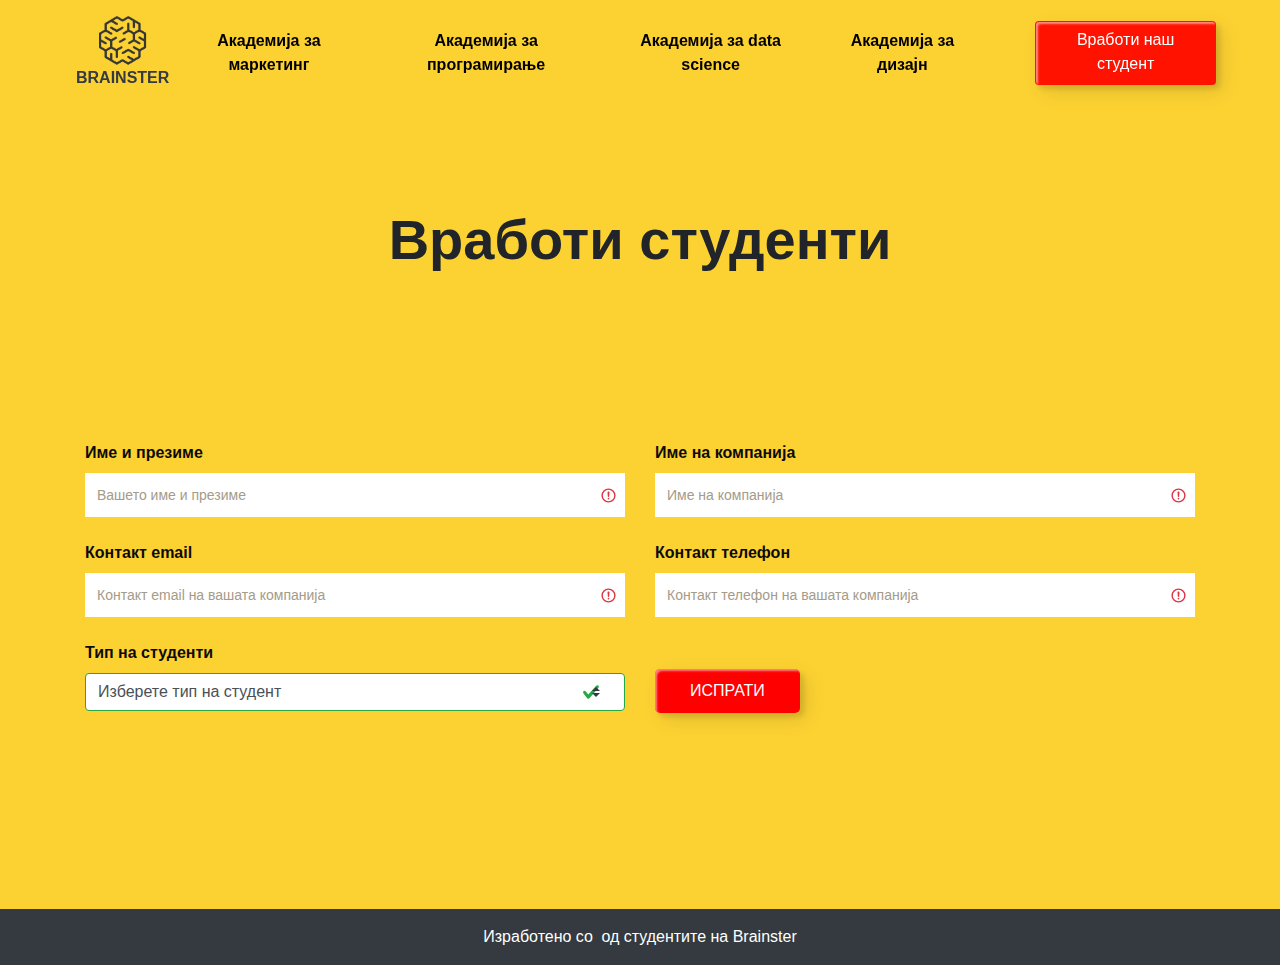
==== Project-01/student.html @ b95afe37 "adding all the project" ====
<!DOCTYPE html>
<html lang="en">
  <head>
    <meta charset="UTF-8" />
    <meta http-equiv="X-UA-Compatible" content="IE=edge" />
    <meta name="viewport" content="width=device-width, initial-scale=1.0" />
    <title>Вработи студенти</title>

    <!-- title-icon -->
    <link href="./assets/Design/Logo.png" rel="icon" />

  

    <!-- boostrap CSS -->
    <link rel="stylesheet" href="./assets/css/bootstrap.min.css" />

    <!-- local CSS -->
    <link rel="stylesheet" href="./assets/css/style.css" />

    <!-- font-awesome -->
    <link
      rel="stylesheet"
      href="https://cdnjs.cloudflare.com/ajax/libs/font-awesome/6.1.1/css/all.min.css"
      integrity="sha512-KfkfwYDsLkIlwQp6LFnl8zNdLGxu9YAA1QvwINks4PhcElQSvqcyVLLD9aMhXd13uQjoXtEKNosOWaZqXgel0g=="
      crossorigin="anonymous"
      referrerpolicy="no-referrer"
    />
  </head>
  <body>
    <!-- navbar menu -->

    <header id="header" class="bg-yellow sticky-top nav-fixed py-lg-2">
      <nav
        class="navbar navbar-expand-lg navbar-light d-flex align-items-center"
      >
        <a
          class="navbar-logo text-center text-decoration-none"
          href="./index.html"
          ><img src="./assets/Design/Logo.png" alt="" class="logo" />
          <div class="logo-brand text-dark text-uppercase font-weight-bold">
            Brainster
          </div>
        </a>

        <button
          class="navbar-toggler"
          type="button"
          data-toggle="collapse"
          data-target="#navbarSupportedContent"
          aria-controls="navbarSupportedContent"
          aria-expanded="false"
          aria-label="Toggle navigation"
        >
          <!-- <span class="navbar-toggler-icon"></span> -->
          <div class="hamburger hamburger-steps">
            <div class="hamburger-line"></div>
            <div class="hamburger-line"></div>
            <div class="hamburger-line"></div>
          </div>
        </button>

        <div
          class="collapse navbar-collapse nav-fullscreen"
          id="navbarSupportedContent"
        >
          <ul class="navbar-nav ml-lg-auto nav-fullscreen-items text-md-center">
            <li
              class="nav-item font-weight-bold text-lg-center m-left1 nav-fullscreen-item"
            >
              <a
                class="nav-link text-black"
                href="https://brainster.co/marketing"
                >Академија за маркетинг</a
              >
            </li>
            <li class="nav-item font-weight-bold m-left2 nav-fullscreen-item">
              <a class="nav-link" href="https://brainster.co/front-end/"
                >Академија за програмирање</a
              >
            </li>
            <li class="nav-item font-weight-bold m-left1 nav-fullscreen-item">
              <a class="nav-link" href="https://brainster.co/data-science/"
                >Академија за data science</a
              >
            </li>
            <li class="nav-item font-weight-bold m-left1 nav-fullscreen-item">
              <a class="nav-link" href="https://brainster.co/graphic-design/"
                >Академија за дизајн</a
              >
            </li>

            <a
              href="./student.html"
              class="btn butn text-white my-2 my-sm-0 ml-5 mr-3 ml-md-5 mr-md-5 m-left2"
              >Вработи наш студент</a
            >
          </ul>
        </div>
      </nav>
    </header>

    <!--  Contact Section -->

    <section id="contact" class="contact bg-yellow">
      <div class="container">
        <div class="section-title text-center">
          <h2 class="font-weight-bolder display-4">Вработи студенти</h2>
        </div>
      </div>

      <div class="container" data-aos="fade-up">
        <form action="#" class="php-email-form form was-validated">
          <div class="row">
            <div class="col-md-6 form-group">
              <label for="name" class="label">Име и презиме</label>
              <input
                type="text"
                class="form-control"
                id="input1"
                placeholder="Вашето име и презиме"
                required
              />
              <!-- <span class="error-message"></span>
              <svg
                class="icon icon-success hidden hidden"
                xmlns="http://www.w3.org/2000/svg"
                viewBox="0 0 20 20"
                fill="currentColor"
              >
                <path
                  fill-rule="evenodd"
                  d="M10 18a8 8 0 100-16 8 8 0 000 16zm3.707-9.293a1 1 0 00-1.414-1.414L9 10.586 7.707 9.293a1 1 0 00-1.414 1.414l2 2a1 1 0 001.414 0l4-4z"
                  clip-rule="evenodd"
                />
              </svg>

              <svg
                class="icon icon-error hidden"
                xmlns="http://www.w3.org/2000/svg"
                viewBox="0 0 20 20"
                fill="currentColor"
              >
                <path
                  fill-rule="evenodd"
                  d="M18 10a8 8 0 11-16 0 8 8 0 0116 0zm-7 4a1 1 0 11-2 0 1 1 0 012 0zm-1-9a1 1 0 00-1 1v4a1 1 0 102 0V6a1 1 0 00-1-1z"
                  clip-rule="evenodd"
                />
              </svg> -->
            </div>
            <div class="col-md-6 form-group">
              <label for="input2">Име на компанија</label>
              <input
                type="text"
                name="name"
                class="form-control"
                id="input2"
                placeholder="Име на компанија"
                required
              />
              <!-- <span class="error-message"></span>
              <svg
                class="icon icon-success hidden"
                xmlns="http://www.w3.org/2000/svg"
                viewBox="0 0 20 20"
                fill="currentColor"
              >
                <path
                  fill-rule="evenodd"
                  d="M10 18a8 8 0 100-16 8 8 0 000 16zm3.707-9.293a1 1 0 00-1.414-1.414L9 10.586 7.707 9.293a1 1 0 00-1.414 1.414l2 2a1 1 0 001.414 0l4-4z"
                  clip-rule="evenodd"
                />
              </svg>

              <svg
                class="icon icon-error hidden"
                xmlns="http://www.w3.org/2000/svg"
                viewBox="0 0 20 20"
                fill="currentColor"
              >
                <path
                  fill-rule="evenodd"
                  d="M18 10a8 8 0 11-16 0 8 8 0 0116 0zm-7 4a1 1 0 11-2 0 1 1 0 012 0zm-1-9a1 1 0 00-1 1v4a1 1 0 102 0V6a1 1 0 00-1-1z"
                  clip-rule="evenodd"
                />
              </svg> -->
            </div>
          </div>
          <div class="row">
            <div class="col-md-6 form-group mt-3 mt-md-0">
              <label for="input3">Контакт email</label>
              <input
                type="email"
                class="form-control"
                name="email"
                id="input3"
                placeholder="Контакт email на вашата компанија"
                required
              />
            </div>
            <div class="col-md-6 form-group">
              <label for="input4">Контакт телефон</label>
              <input
                type="number"
                class="form-control"
                name="tel"
                id="input4"
                placeholder="Контакт телефон на вашата компанија"
                required
              />
            </div>
          </div>
          <div class="row">
            <div class="col-md-6 form-group mb">
              <label for="exampleFormControlSelect2">Тип на студенти</label>
              <select
                name="dropdown"
                class="form-control custom-select"
                id="exampleFormControlSelect2"
                required
              >
                <option selected class="text-hide">
                  Изберете тип на студент
                </option>
                <option value="1">Студенти од маркетинг</option>
                <option value="2">Студенти од програмирање</option>
                <option value="3">Студенти од data science</option>
                <option value="4">Студенти од дизајн</option>
              </select>
            </div>
            <div class="col-md-6 my-3">
              <div class="loading">Loading</div>
              <div class="error-message"></div>
              <div class="sent-message">
                Your message has been sent. Thank you!
              </div>

              <div class="">
                <button type="submit" class="butn">ИСПРАТИ</button>
              </div>
            </div>
          </div>
        </form>
      </div>
    </section>

    <!-- footer -->

    <div class="container-fluid bg-dark">
      <div class="row">
        <div class="col text-center text-white pt-3">
          <p>
            Изработено со <i class="fa-solid fa-heart text-danger pr-1"></i>од
            студентите на Brainster
          </p>
        </div>
      </div>
    </div>

    <!-- ON THE BOTTOM INSIDE THE BODY TAG -->
    <!-- JQUERY CDN -->
    <script src="./assets/js/jquery-3.6.0.min.js"></script>

    <!-- POPPER CDN -->
    <script src="./assets/js/popper.min.js"></script>

    <!-- BOOTSTRAP JS -->
    <script src="./assets/js/bootstrap.min.js"></script>

    <!-- Vendor JS Files -->
    <script src="assets/vendor/aos/aos.js"></script>
    <script src="assets/vendor/bootstrap/js/bootstrap.bundle.min.js"></script>
  </body>
</html>
---- Project-01/assets/css/style.css ----
/* navbar */

.logo {
  height: 50px;
}
.butn {
  background-color: #ff1300;
  box-shadow: rgb(168, 29, 29) 4px 4px 0px;
  transition: .3s ease-out;
  /* transition: transform 200ms, box-shadow 200ms; */
  box-shadow:inset 2px 2px 2px 0px rgba(255,255,255,.5),
   7px 7px 20px 0px rgba(0,0,0,.1),
   4px 4px 5px 0px rgba(0,0,0,.1);
  outline: none;
}
/* .butn:active {
  transform: translateY(4px) translateX(4px);
  box-shadow: rgb(168, 29, 29) 0px 0px 0px;
} */
.butn:hover {
  background: rgb(177, 31, 31);
  box-shadow:  4px 4px 6px 0 rgba(255,255,255,.5),
              -4px -4px 6px 0 rgba(116, 125, 136, .2), 
    inset -4px -4px 6px 0 rgba(255,255,255,.5),
    inset 4px 4px 6px 0 rgba(116, 125, 136, .3);
  color: #fff;
}

.butn:hover:after {
  box-shadow:  4px 4px 6px 0 rgba(255,255,255,.5),
              -4px -4px 6px 0 rgba(116, 125, 136, .2), 
    inset -4px -4px 6px 0 rgba(255,255,255,.5),
    inset 4px 4px 6px 0 rgba(116, 125, 136, .3);
}

.navbar-light .navbar-nav .nav-link {
  color: black;
  font-weight: bold;
}
.nav-link {
  display: inline-block;
  text-decoration: none;
  color: rgba(56, 169, 21, 0.9);
  position: relative;
}
.nav-link::after {
  content: '';
  position: absolute;
  left: 0; bottom: 0;
  width: 100%; height: 2px;
  background-color: rgba(56, 169, 21, 0.9);
  transform: scaleX(0);
  transform-origin: right;
  transition: transform .7s;
}
.nav-link:hover::after {
  transform: scaleX(1);
  transform-origin: left;
}
.bg-yellow {
  background-color: #fcd232;
}

#header {
 
  transition: all 0.5s;
  z-index: 997;
  /* padding: 15px 0; */
  /* top: 40px; */
}
/* .m-left1 {
  margin-left: 120px;
}
.m-left2 {
  margin-left: 100px;
} */
.navbar-logo {
  margin-left: 60px;
}

.hamburger {
  position: relative;
  z-index: 9000;
  width: 40px;
  height: 40px;
}
.hamburger:hover {
  cursor: pointer;
}

.hamburger-line {
  content: " ";
  display: block;
  width: 100%;
  height: 3px;
  background: black;
  border-radius: 8px;
  margin-bottom: 8px;
}
.hamburger-line:last-child {
  margin-bottom: 0;
}

.hamburger-steps .hamburger-line {
  transition: width 0.2s ease-in-out;
}
.hamburger-steps .hamburger-line:nth-child(2) {
  width: 80%;
  
}
.hamburger-steps .hamburger-line:last-child {
  width: 55%;
  
}



.hamburger-steps:hover .hamburger-line {
  width: 100%;
}

.hamburger--active.hamburger-steps .hamburger-line {
  transition:none;
  width: 100%;
}

.hamburger--active .hamburger-line {
  position: absolute;
  top: 30px;
  margin: 0;
  background: white;
}
.hamburger--active .hamburger-line:first-child {
  transform: rotate(-45deg);
}
.hamburger--active .hamburger-line:nth-child(2) {
  display: none;
}
.hamburger--active .hamburger-line:last-child {
  transform: rotate(45deg);
}
.navbar-light .navbar-toggler {
  
  border-color: #fcd232;
}

@media (max-width: 425px) {
  
  
  .nav-fullscreen-item a {
    text-decoration: none;
    color: white;
    transition: color 0.1s ease-in-out;
  }
  .nav-fullscreen-item a:hover {
    color: #CCCCCC;
  }
  
  .nav-fullscreen {
    position: fixed;
    display: flex;
    z-index: 800;
    top: 0;
    right: 0;
    bottom: 0;
    left: 0;
    opacity: 0;
    visibility: hidden;
    justify-content: center;
    align-items: center;
    background-color: #302F38;
    transition: opacity 0s;
    
  }
  .nav-fullscreen--open {
    opacity: 1;
    visibility: visible;
  }
  .nav-fullscreen-items {
    margin: 0;
    padding: 0;
    list-style: none;
    /* text-align: center; */
    font-size:20px;
    line-height: 45px;
  }
  
  .navbar-light .navbar-nav .nav-link {
    color: white;
    font-weight: bold;
}
  
}




/* // vraboti nash student// */

 .hidden {
  display: none;
}


 .contact {
  background-color: #fcd232;
}
.section-title {
  padding-top: 100px;
  padding-bottom: 160px;
}
.contact .php-email-form {
  width: 100%;
}
.contact .php-email-form .form-group {
  padding-bottom: 8px;
}
label,
option {
  color: #0c0b09;
  font-weight: bold;
}
.contact .php-email-form .validate {
  display: none;
  color: red;
  margin: 0 0 15px 0;
  font-weight: 400;
  font-size: 13px;
}
.contact .php-email-form .error-message {
  display: none;
  color: black;
  background: #ed3c0d;
  text-align: center;
  padding: 15px;
  font-weight: 600;
}
.contact .php-email-form .sent-message {
  display: none;
  color: black;
  background: #18d26e;
  text-align: center;
  padding: 15px;
  font-weight: 600;
}
.contact .php-email-form .loading {
  display: none;
  text-align: center;
  padding: 15px;
}
.contact .php-email-form .loading:before {
  content: "";
  display: inline-block;
  border-radius: 50%;
  width: 24px;
  height: 24px;
  margin: 0 10px -6px 0;
  border: 3px solid #cda45e;
  border-top-color: #1a1814;
  -webkit-animation: animate-loading 1s linear infinite;
  animation: animate-loading 1s linear infinite;
}
.contact .php-email-form input,
.contact .php-email-form textarea {
  border-radius: 0;
  box-shadow: none;
  font-size: 14px;
  
  border: none;
  
}
.contact .php-email-form input::-moz-placeholder,
.contact .php-email-form textarea::-moz-placeholder {
  color: #a49b89;
}
.contact .php-email-form input::placeholder,
.contact .php-email-form textarea::placeholder {
  color: #a49b89;
}
.contact .php-email-form input:focus,
.contact .php-email-form textarea:focus {
  border-color: #cda45e;
}
.contact .php-email-form input {
  height: 44px;
}
.contact .php-email-form textarea {
  padding: 10px 12px;
}
.mb {
  margin-bottom: 190px;
}
.contact .php-email-form button[type="submit"] {
  background: red;
  border: 0;
  padding: 10px 35px;
  color: #fff;
  transition: 0.4s;
  border-radius: 5px;
  margin-top: 12px;
}
.contact .php-email-form button[type="submit"]:hover {
  background: rgb(168, 29, 29);
}
@-webkit-keyframes animate-loading {
  0% {
    transform: rotate(0deg);
  }
  100% {
    transform: rotate(360deg);
  }
}
@keyframes animate-loading {
  0% {
    transform: rotate(0deg);
  }
  100% {
    transform: rotate(360deg);
  }
} 

/* hero */

#hero {
  width: 100%;
  /* height: 100vh; */
  background: linear-gradient(45deg, rgba(61, 97, 65, 0.9) 0%, rgba(56, 169, 21, 0.9) 100%), url("../Design/bg-hero.jpg") center center no-repeat;
  background-size: cover;
  height: 500px;
}
#hero .animated {
  animation: up-down 2s ease-in-out infinite alternate-reverse both;
}

@media (min-width: 1200px) {
  #hero {
    background-attachment: fixed;
  }
}
@media (max-width: 991px) {
  #hero {
    text-align: center;
  }
  #hero .container, #hero .container-fluid {
    padding-top: 68px;
  }
  #hero .animated {
    -webkit-animation: none;
    animation: none;
  }
  #hero .hero-img {
    text-align: center;
  }
  #hero .hero-img img {
    width: 50%;
  }
}
@media (max-width: 768px) {
  #hero h1 {
    font-size: 70px;
   
    
  }
  #hero h2 {
    font-size: 18px;
    line-height: 24px;
  }
  #hero .hero-img img {
    width: 50%;
  }
}
@media (max-width: 576px) {
  #hero .hero-img img {
    width: 50%;
  }
  #hero h1 {
    font-size: 50px;
  }
}
@media (max-width: 575px), (max-height: 600px) {
  #hero {
    height: auto;
  }
}

@-webkit-keyframes up-down {
  0% {
    transform: translateY(10px);
  }
  100% {
    transform: translateY(-10px);
  }
}

@keyframes up-down {
  0% {
    transform: translateY(10px);
  }
  100% {
    transform: translateY(-10px);
  }
}


/* filters */

.filters {
  border: 1px solid yellowgreen;
}

/* .filters i {
  visibility: hidden;
} */

/* .filters i {
  display: none;
} */

/* .filters:focus {
  background-color: rgb(168, 29, 29);
  color: #302F38;
} */

.filters:hover {
  background: rgb(168, 29, 29);
  transition: 0.3s ease-out;
  
}
.filters,
label, input:hover {
  cursor:pointer;
}

/* Hide the default checkbox */
input[type=checkbox] {
  visibility: hidden;
}

/* .filters:focus {
  background-color:yellow;
} */
/* .filters:active{
  background-color:green;
} */

/* .check {
position: relative;
} */
/* .check:hover p {
  color: #ff1300 !important;
} */
.checkbox {
  visibility: hidden;
  position: absolute;
 
  
}
.checkbox:checked ~ label > div > .fa-check-circle {
  visibility: visible;
  color: #302F38 !important;
  
}
.checkbox:checked ~ label > div > p {
  color:  #302F38 !important;
}
.checkbox:checked ~ label {
  background-color: rgb(168, 29, 29);
}
.fa-check-circle {
  visibility: hidden;
}



/* cards */

.dep {
  border: 1px solid yellow;
  background-color: #fcd232;
}
.border-round {
  border-radius: 15px;
}
.rounded1 {
  border-top-left-radius: 10px;
  border-top-right-radius: 10px;
}
.gallery .gallery-item {
  overflow: hidden;
 
}
.gallery .gallery-item  {
  transition: all ease-in-out .3s;
}
.gallery .gallery-item:hover  {
  transform: scale(1.1);
}



/* load more button */


 
.list {
  margin: 0px auto;
  width: 80%;
  box-sizing: border-box;
}
.list-element {
  
  display: none;
}

.list .list-element:nth-child(1) {
  display: block;
}
.list .list-element:nth-child(2) {
  display: block;
}
.list .list-element:nth-child(3) {
  display: block;
}
.list .list-element:nth-child(4) {
  display: block;
}
.list .list-element:nth-child(5) {
  display: block;
}
.list .list-element:nth-child(6) {
  display: block;
}
.list .list-element:nth-child(7) {
  display: block;
}
.list .list-element:nth-child(8) {
  display: block;
}
.list .list-element:nth-child(9) {
  display: block;
}
.list .list-element:nth-child(10) {
  display: block;
}
.list .list-element:nth-child(11) {
  display: block;
}
.list .list-element:nth-child(12) {
  display: block;
}
.list .list-element:nth-child(13) {
  display: block;
}
.list .list-element:nth-child(14) {
  display: block;
}
.list .list-element:nth-child(15) {
  display: block;
}
.list .list-element:nth-child(16) {
  display: block;
}
.list .list-element:nth-child(17) {
  display: block;
}
.list .list-element:nth-child(18) {
  display: block;
}
.list .list-element:nth-child(19) {
  display: block;
}
.list .list-element:nth-child(20) {
  display: block;
}
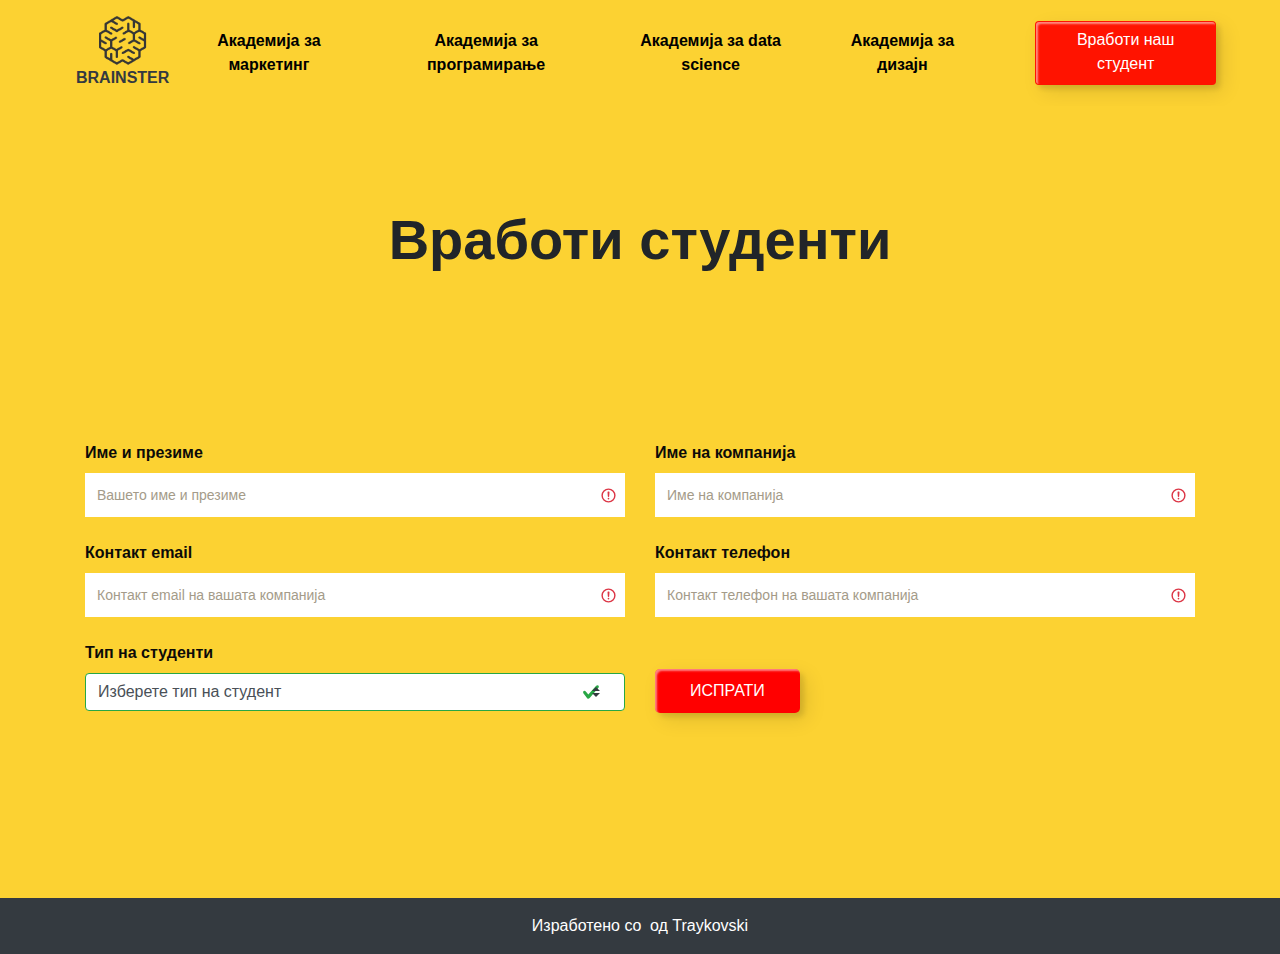
==== commit 568c5704: "bugs and errors fixed, one button on student.html needs to be fixed" ====
--- a/Project-01/student.html
+++ b/Project-01/student.html
@@ -8,8 +8,6 @@
 
     <!-- title-icon -->
     <link href="./assets/Design/Logo.png" rel="icon" />
-
-  
 
     <!-- boostrap CSS -->
     <link rel="stylesheet" href="./assets/css/bootstrap.min.css" />
@@ -101,7 +99,7 @@
 
     <!--  Contact Section -->
 
-    <section id="contact" class="contact bg-yellow">
+    <section id="contact" class="contact ">
       <div class="container">
         <div class="section-title text-center">
           <h2 class="font-weight-bolder display-4">Вработи студенти</h2>
@@ -120,32 +118,6 @@
                 placeholder="Вашето име и презиме"
                 required
               />
-              <!-- <span class="error-message"></span>
-              <svg
-                class="icon icon-success hidden hidden"
-                xmlns="http://www.w3.org/2000/svg"
-                viewBox="0 0 20 20"
-                fill="currentColor"
-              >
-                <path
-                  fill-rule="evenodd"
-                  d="M10 18a8 8 0 100-16 8 8 0 000 16zm3.707-9.293a1 1 0 00-1.414-1.414L9 10.586 7.707 9.293a1 1 0 00-1.414 1.414l2 2a1 1 0 001.414 0l4-4z"
-                  clip-rule="evenodd"
-                />
-              </svg>
-
-              <svg
-                class="icon icon-error hidden"
-                xmlns="http://www.w3.org/2000/svg"
-                viewBox="0 0 20 20"
-                fill="currentColor"
-              >
-                <path
-                  fill-rule="evenodd"
-                  d="M18 10a8 8 0 11-16 0 8 8 0 0116 0zm-7 4a1 1 0 11-2 0 1 1 0 012 0zm-1-9a1 1 0 00-1 1v4a1 1 0 102 0V6a1 1 0 00-1-1z"
-                  clip-rule="evenodd"
-                />
-              </svg> -->
             </div>
             <div class="col-md-6 form-group">
               <label for="input2">Име на компанија</label>
@@ -157,32 +129,6 @@
                 placeholder="Име на компанија"
                 required
               />
-              <!-- <span class="error-message"></span>
-              <svg
-                class="icon icon-success hidden"
-                xmlns="http://www.w3.org/2000/svg"
-                viewBox="0 0 20 20"
-                fill="currentColor"
-              >
-                <path
-                  fill-rule="evenodd"
-                  d="M10 18a8 8 0 100-16 8 8 0 000 16zm3.707-9.293a1 1 0 00-1.414-1.414L9 10.586 7.707 9.293a1 1 0 00-1.414 1.414l2 2a1 1 0 001.414 0l4-4z"
-                  clip-rule="evenodd"
-                />
-              </svg>
-
-              <svg
-                class="icon icon-error hidden"
-                xmlns="http://www.w3.org/2000/svg"
-                viewBox="0 0 20 20"
-                fill="currentColor"
-              >
-                <path
-                  fill-rule="evenodd"
-                  d="M18 10a8 8 0 11-16 0 8 8 0 0116 0zm-7 4a1 1 0 11-2 0 1 1 0 012 0zm-1-9a1 1 0 00-1 1v4a1 1 0 102 0V6a1 1 0 00-1-1z"
-                  clip-rule="evenodd"
-                />
-              </svg> -->
             </div>
           </div>
           <div class="row">
@@ -234,7 +180,7 @@
                 Your message has been sent. Thank you!
               </div>
 
-              <div class="">
+              <div">
                 <button type="submit" class="butn">ИСПРАТИ</button>
               </div>
             </div>
@@ -249,8 +195,7 @@
       <div class="row">
         <div class="col text-center text-white pt-3">
           <p>
-            Изработено со <i class="fa-solid fa-heart text-danger pr-1"></i>од
-            студентите на Brainster
+            Изработено со <i class="fa-solid fa-heart text-danger pr-1"></i>од Traykovski
           </p>
         </div>
       </div>
--- a/Project-01/assets/css/style.css
+++ b/Project-01/assets/css/style.css
@@ -1,4 +1,3 @@
-
 /* navbar */
 
 .logo {
@@ -7,31 +6,27 @@
 .butn {
   background-color: #ff1300;
   box-shadow: rgb(168, 29, 29) 4px 4px 0px;
-  transition: .3s ease-out;
+  transition: 0.3s ease-out;
   /* transition: transform 200ms, box-shadow 200ms; */
-  box-shadow:inset 2px 2px 2px 0px rgba(255,255,255,.5),
-   7px 7px 20px 0px rgba(0,0,0,.1),
-   4px 4px 5px 0px rgba(0,0,0,.1);
+  box-shadow: inset 2px 2px 2px 0px rgba(255, 255, 255, 0.5),
+    7px 7px 20px 0px rgba(0, 0, 0, 0.1), 4px 4px 5px 0px rgba(0, 0, 0, 0.1);
   outline: none;
 }
-/* .butn:active {
-  transform: translateY(4px) translateX(4px);
-  box-shadow: rgb(168, 29, 29) 0px 0px 0px;
-} */
+
 .butn:hover {
   background: rgb(177, 31, 31);
-  box-shadow:  4px 4px 6px 0 rgba(255,255,255,.5),
-              -4px -4px 6px 0 rgba(116, 125, 136, .2), 
-    inset -4px -4px 6px 0 rgba(255,255,255,.5),
-    inset 4px 4px 6px 0 rgba(116, 125, 136, .3);
+  box-shadow: 4px 4px 6px 0 rgba(255, 255, 255, 0.5),
+    -4px -4px 6px 0 rgba(116, 125, 136, 0.2),
+    inset -4px -4px 6px 0 rgba(255, 255, 255, 0.5),
+    inset 4px 4px 6px 0 rgba(116, 125, 136, 0.3);
   color: #fff;
 }
 
 .butn:hover:after {
-  box-shadow:  4px 4px 6px 0 rgba(255,255,255,.5),
-              -4px -4px 6px 0 rgba(116, 125, 136, .2), 
-    inset -4px -4px 6px 0 rgba(255,255,255,.5),
-    inset 4px 4px 6px 0 rgba(116, 125, 136, .3);
+  box-shadow: 4px 4px 6px 0 rgba(255, 255, 255, 0.5),
+    -4px -4px 6px 0 rgba(116, 125, 136, 0.2),
+    inset -4px -4px 6px 0 rgba(255, 255, 255, 0.5),
+    inset 4px 4px 6px 0 rgba(116, 125, 136, 0.3);
 }
 
 .navbar-light .navbar-nav .nav-link {
@@ -45,14 +40,16 @@
   position: relative;
 }
 .nav-link::after {
-  content: '';
+  content: "";
   position: absolute;
-  left: 0; bottom: 0;
-  width: 100%; height: 2px;
+  left: 0;
+  bottom: 0;
+  width: 100%;
+  height: 2px;
   background-color: rgba(56, 169, 21, 0.9);
   transform: scaleX(0);
   transform-origin: right;
-  transition: transform .7s;
+  transition: transform 0.7s;
 }
 .nav-link:hover::after {
   transform: scaleX(1);
@@ -60,21 +57,14 @@
 }
 .bg-yellow {
   background-color: #fcd232;
+  overflow: hidden;
 }
 
 #header {
- 
   transition: all 0.5s;
   z-index: 997;
-  /* padding: 15px 0; */
-  /* top: 40px; */
-}
-/* .m-left1 {
-  margin-left: 120px;
-}
-.m-left2 {
-  margin-left: 100px;
-} */
+}
+
 .navbar-logo {
   margin-left: 60px;
 }
@@ -107,21 +97,17 @@
 }
 .hamburger-steps .hamburger-line:nth-child(2) {
   width: 80%;
-  
 }
 .hamburger-steps .hamburger-line:last-child {
   width: 55%;
-  
-}
-
-
+}
 
 .hamburger-steps:hover .hamburger-line {
   width: 100%;
 }
 
 .hamburger--active.hamburger-steps .hamburger-line {
-  transition:none;
+  transition: none;
   width: 100%;
 }
 
@@ -141,22 +127,19 @@
   transform: rotate(45deg);
 }
 .navbar-light .navbar-toggler {
-  
   border-color: #fcd232;
 }
 
 @media (max-width: 425px) {
-  
-  
   .nav-fullscreen-item a {
     text-decoration: none;
     color: white;
     transition: color 0.1s ease-in-out;
   }
   .nav-fullscreen-item a:hover {
-    color: #CCCCCC;
-  }
-  
+    color: #cccccc;
+  }
+
   .nav-fullscreen {
     position: fixed;
     display: flex;
@@ -169,9 +152,8 @@
     visibility: hidden;
     justify-content: center;
     align-items: center;
-    background-color: #302F38;
+    background-color: #302f38;
     transition: opacity 0s;
-    
   }
   .nav-fullscreen--open {
     opacity: 1;
@@ -181,30 +163,26 @@
     margin: 0;
     padding: 0;
     list-style: none;
-    /* text-align: center; */
-    font-size:20px;
+
+    font-size: 20px;
     line-height: 45px;
   }
-  
+
   .navbar-light .navbar-nav .nav-link {
     color: white;
     font-weight: bold;
-}
-  
-}
-
-
-
+  }
+}
 
 /* // vraboti nash student// */
 
- .hidden {
-  display: none;
-}
-
-
- .contact {
+.hidden {
+  display: none;
+}
+
+.contact {
   background-color: #fcd232;
+  min-height: 88vh;
 }
 .section-title {
   padding-top: 100px;
@@ -266,9 +244,8 @@
   border-radius: 0;
   box-shadow: none;
   font-size: 14px;
-  
+
   border: none;
-  
 }
 .contact .php-email-form input::-moz-placeholder,
 .contact .php-email-form textarea::-moz-placeholder {
@@ -288,9 +265,9 @@
 .contact .php-email-form textarea {
   padding: 10px 12px;
 }
-.mb {
+/* .mb {
   margin-bottom: 190px;
-}
+} */
 .contact .php-email-form button[type="submit"] {
   background: red;
   border: 0;
@@ -318,14 +295,19 @@
   100% {
     transform: rotate(360deg);
   }
-} 
+}
 
 /* hero */
 
 #hero {
   width: 100%;
-  /* height: 100vh; */
-  background: linear-gradient(45deg, rgba(61, 97, 65, 0.9) 0%, rgba(56, 169, 21, 0.9) 100%), url("../Design/bg-hero.jpg") center center no-repeat;
+
+  background: linear-gradient(
+      45deg,
+      rgba(61, 97, 65, 0.9) 0%,
+      rgba(56, 169, 21, 0.9) 100%
+    ),
+    url("../Design/bg-hero.jpg") center center no-repeat;
   background-size: cover;
   height: 500px;
 }
@@ -342,7 +324,8 @@
   #hero {
     text-align: center;
   }
-  #hero .container, #hero .container-fluid {
+  #hero .container,
+  #hero .container-fluid {
     padding-top: 68px;
   }
   #hero .animated {
@@ -359,8 +342,6 @@
 @media (max-width: 768px) {
   #hero h1 {
     font-size: 70px;
-   
-    
   }
   #hero h2 {
     font-size: 18px;
@@ -402,67 +383,37 @@
   }
 }
 
-
 /* filters */
 
 .filters {
   border: 1px solid yellowgreen;
 }
-
-/* .filters i {
-  visibility: hidden;
-} */
-
-/* .filters i {
-  display: none;
-} */
-
-/* .filters:focus {
-  background-color: rgb(168, 29, 29);
-  color: #302F38;
-} */
 
 .filters:hover {
   background: rgb(168, 29, 29);
   transition: 0.3s ease-out;
-  
 }
 .filters,
-label, input:hover {
-  cursor:pointer;
+label,
+input:hover {
+  cursor: pointer;
 }
 
 /* Hide the default checkbox */
-input[type=checkbox] {
+input[type="checkbox"] {
   visibility: hidden;
 }
 
-/* .filters:focus {
-  background-color:yellow;
-} */
-/* .filters:active{
-  background-color:green;
-} */
-
-/* .check {
-position: relative;
-} */
-/* .check:hover p {
-  color: #ff1300 !important;
-} */
 .checkbox {
   visibility: hidden;
   position: absolute;
- 
-  
 }
 .checkbox:checked ~ label > div > .fa-check-circle {
   visibility: visible;
-  color: #302F38 !important;
-  
+  color: #302f38 !important;
 }
 .checkbox:checked ~ label > div > p {
-  color:  #302F38 !important;
+  color: #302f38 !important;
 }
 .checkbox:checked ~ label {
   background-color: rgb(168, 29, 29);
@@ -471,10 +422,10 @@
   visibility: hidden;
 }
 
-
-
 /* cards */
-
+.card {
+  margin-bottom: 13px;
+}
 .dep {
   border: 1px solid yellow;
   background-color: #fcd232;
@@ -488,28 +439,20 @@
 }
 .gallery .gallery-item {
   overflow: hidden;
- 
-}
-.gallery .gallery-item  {
-  transition: all ease-in-out .3s;
-}
-.gallery .gallery-item:hover  {
+}
+.gallery .gallery-item {
+  transition: all ease-in-out 0.3s;
+}
+.gallery .gallery-item:hover {
   transform: scale(1.1);
 }
 
-
-
-/* load more button */
-
-
- 
 .list {
   margin: 0px auto;
   width: 80%;
   box-sizing: border-box;
 }
 .list-element {
-  
   display: none;
 }
 
@@ -573,5 +516,3 @@
 .list .list-element:nth-child(20) {
   display: block;
 }
-
- 